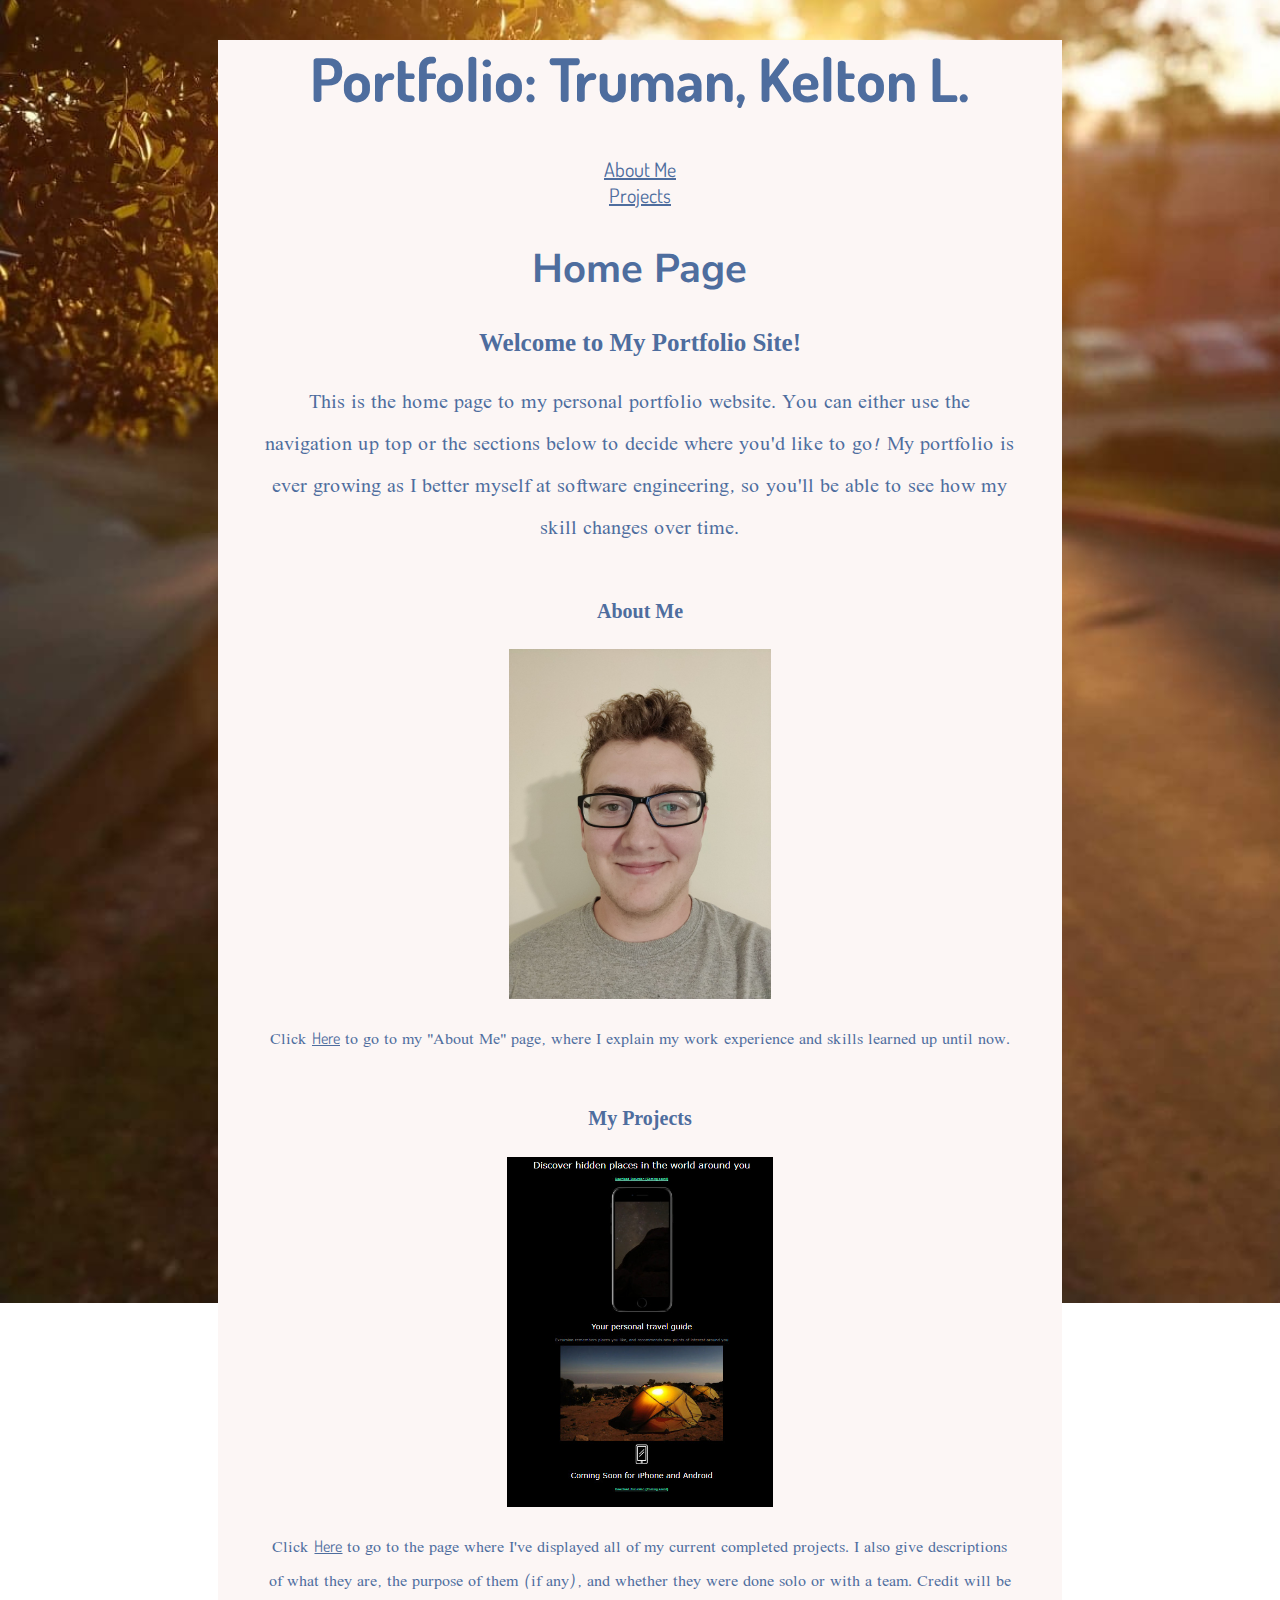
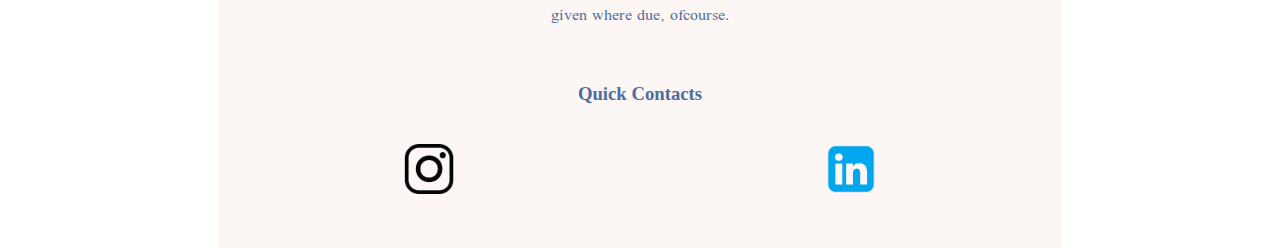
==== index.html @ 9098d381 "Major Design Changes" ====
<!DOCTYPE html>
<html>
    <head>
        <link rel="stylesheet" href="./style.css">
    </head>
    <body>
        <div class="parallax"></div>
        <header>
            <div class="top">
                <h1>Portfolio: Truman, Kelton L.</h1>
            </div>
            <nav>
                <ul>
                    <li><a href="About Page/index.html">About Me</a></li>
                    <li><a href="Projects Page/index.html">Projects</a></li>
                </ul>
            </nav>
            <h2>Home Page</h2>
        </header>
        <main>
            <section class="introduction">
                <h3>Welcome to My Portfolio Site!</h3>
                    <p>This is the home page to my personal portfolio website. You can either use the navigation up top or the sections below to decide where you'd like to go! My portfolio is ever growing as I better myself at software engineering, so you'll be able to see how my skill changes over time.</p>
            </section>
            <section class="about">
                <h4>About Me</h4>
                    <img src="./All Media/Home/selfie.jpg" alt="Picture of Kelton Truman">
                    <p>Click <a href="About Page/index.html">Here</a> to go to my "About Me" page, where I explain my work experience and skills learned up until now.</p>
            </section>
            <section class="projects">
                <h4>My Projects</h4>
                    <img src="./All Media/Home/projects.jpg" alt="Projects Preview">
                    <p>Click <a href="Projects Page/index.html">Here</a> to go to the page where I've displayed all of my current completed projects. I also give descriptions of what they are, the purpose of them (if any), and whether they were done solo or with a team. Credit will be given where due, ofcourse.</p>
            </section>
        </main>
        <footer>
            <h3>Quick Contacts</h3>
            <div class="contacts">
                <p class="contact"><a href="https://www.instagram.com/trumaniac_hd/" target="_blank"><img src="./All Media/Home/instalogo.png" alt="Instagram Logo"></a></p>
                <p class="contact"><a href="https://www.linkedin.com/in/kelton-truman-414215252" target="_blank"><img src="./All Media/Home/linkedinlogo.png" alt="Linked In Logo"></a></p> 
            </div>
        </footer>
    </body>
</html>
---- style.css ----
@import url('https://fonts.googleapis.com/css2?family=Dosis:wght@300&family=Nunito+Sans:wght@700&family=Tai+Heritage+Pro&display=swap');
/* 
Potential Color Scheme (Could Change Later)
Dark Navy Blue: #00005a
Perfect Grey: #969696
White: #ffffff
Light Blue: #88a4dd
Fonts:
"Dosis"
"Nunito Sans"
"Tai Heritage Pro"
*/
* {
    text-align: center;
    color: #4e6d9e;
}
html {
        /*First time doing parallax!*/
        background-image: url(./All\ Media/Home/parallax.jpg);
        padding: 0px;
        min-height: 500px;
        width: 100%;
        background-attachment: fixed;
        background-position: left;
        background-repeat: no-repeat;
        background-size: cover;
}
body {
    background-color: #fcf6f5;
    width: 66%;
    margin: auto;
}
h1 {
    font-family: "Dosis";
    font-size: 60px;
}
h2 {
    font-family: "Nunito Sans";
    font-size: 40px;
}
h4  {
    font-size: 20px;
}
nav {
    margin: auto;
}
ul {
    padding: 0px;
    list-style-type: none;
    margin: auto;
    display: inline;
    width: 100%;
    text-align: center;
    justify-content: space-evenly;
    align-items: center;
}
li {
    margin: auto;
    padding: 0px;
    font-size: 20px;
    width: 100%;
    text-align: center;
}
a {
    font-family: "Dosis";
}
a:hover {
    color: lightblue;
}
p {
    width: 750px;
    margin: 20px auto 50px auto;
    font-family: "Tai Heritage Pro";
 }
 .introduction h3 {
    font-size: 25px;
 }
 .introduction p {
    font-size: 20px;
 }
 .about img {
    width: auto;
    height: 350px;
 }
 .projects img {
    width: auto;
    height: 350px;
 }
.parallax {

 }
.contacts{
    display: flex;
    align-items: center;
    justify-content: space-evenly;
}
.contact{
    display: flex;
    justify-content: center;
}
.contact img {
    width: auto;
    height: 50px;
}
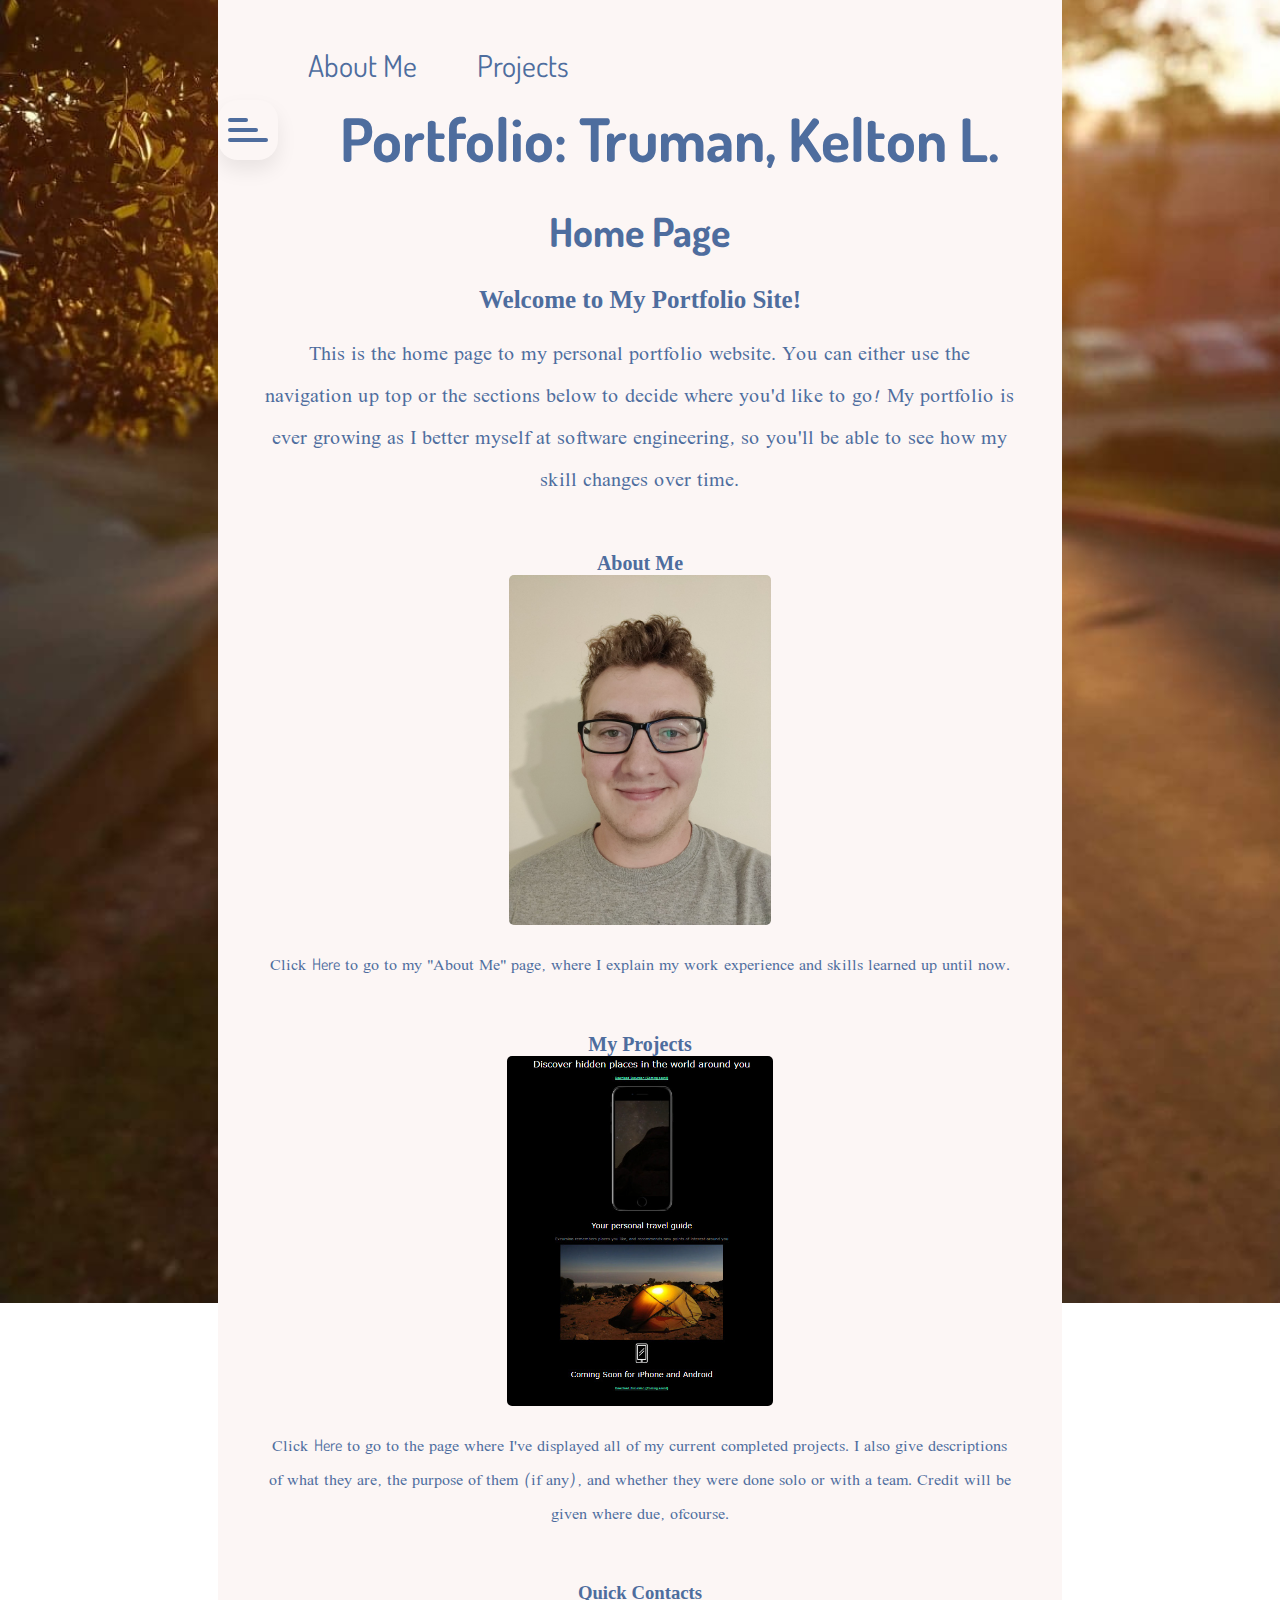
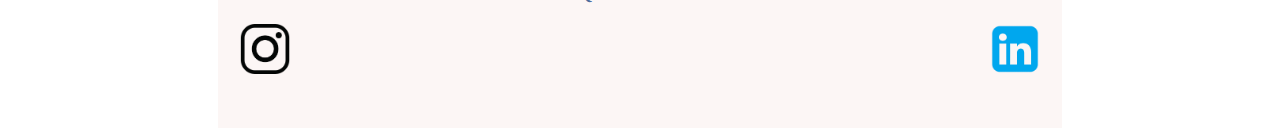
==== commit c0e87844: "Hamburger Menu Icon" ====
--- a/index.html
+++ b/index.html
@@ -6,15 +6,20 @@
     <body>
         <div class="parallax"></div>
         <header>
+            <nav class="navbar">
+                <ul class="nav-menu">
+                    <li><a href="About Page/index.html" class="nav-about">About Me</a></li>
+                    <li><a href="Projects Page/index.html" class="nav-projects">Projects</a></li>
+                </ul>
+            </nav> 
             <div class="top">
+                <div class="toggleNav">
+                    <span></span>
+                    <span></span>
+                    <span></span>
+                </div>
                 <h1>Portfolio: Truman, Kelton L.</h1>
             </div>
-            <nav>
-                <ul>
-                    <li><a href="About Page/index.html">About Me</a></li>
-                    <li><a href="Projects Page/index.html">Projects</a></li>
-                </ul>
-            </nav>
             <h2>Home Page</h2>
         </header>
         <main>
@@ -40,5 +45,7 @@
                 <p class="contact"><a href="https://www.linkedin.com/in/kelton-truman-414215252" target="_blank"><img src="./All Media/Home/linkedinlogo.png" alt="Linked In Logo"></a></p> 
             </div>
         </footer>
+        <script src="app.js"></script>
     </body>
-</html>+</html>
+
--- a/style.css
+++ b/style.css
@@ -11,8 +11,11 @@
 "Tai Heritage Pro"
 */
 * {
+    margin: 0;
+    padding: 0;
     text-align: center;
     color: #4e6d9e;
+    box-sizing: border-box;
 }
 html {
         /*First time doing parallax!*/
@@ -25,7 +28,15 @@
         background-repeat: no-repeat;
         background-size: cover;
 }
+header {
+    width: 100%;
+    padding-top: 30px;
+}
 body {
+    display: flex;
+    flex-direction: column;
+    justify-content: center;
+    align-items: center;
     background-color: #fcf6f5;
     width: 66%;
     margin: auto;
@@ -33,10 +44,12 @@
 h1 {
     font-family: "Dosis";
     font-size: 60px;
+    margin: auto;
 }
 h2 {
-    font-family: "Nunito Sans";
+    font-family: "Dosis";
     font-size: 40px;
+    padding: 30px 0px;
 }
 h4  {
     font-size: 20px;
@@ -44,25 +57,14 @@
 nav {
     margin: auto;
 }
-ul {
-    padding: 0px;
-    list-style-type: none;
-    margin: auto;
-    display: inline;
-    width: 100%;
-    text-align: center;
-    justify-content: space-evenly;
-    align-items: center;
-}
 li {
-    margin: auto;
-    padding: 0px;
-    font-size: 20px;
-    width: 100%;
-    text-align: center;
+    list-style: none;
+    padding: 0px 30px;
+    font-size: 30px;
 }
 a {
     font-family: "Dosis";
+    text-decoration: none;
 }
 a:hover {
     color: lightblue;
@@ -71,6 +73,19 @@
     width: 750px;
     margin: 20px auto 50px auto;
     font-family: "Tai Heritage Pro";
+ }
+ .navbar {
+    min-height: 70px;
+    display: flex;
+    justify-content: space-between;
+    align-items: center;
+    padding: 0 30px;
+ }
+ .nav-menu {
+    display: flex;
+    justify-content: space-between;
+    align-items: center;
+    padding: 0px 30px;
  }
  .introduction h3 {
     font-size: 25px;
@@ -81,13 +96,12 @@
  .about img {
     width: auto;
     height: 350px;
+    border-radius: 5px;
  }
  .projects img {
     width: auto;
     height: 350px;
- }
-.parallax {
-
+    border-radius: 5px;
  }
 .contacts{
     display: flex;
@@ -101,4 +115,57 @@
 .contact img {
     width: auto;
     height: 50px;
+    transition: height 0.2s;
 }
+.contact img:hover {
+    height: 60px;
+}
+.toggleNav {
+    position: relative;
+    height: 60px;
+    width: 60px;
+    background: #fcf6f5;
+    box-shadow: 0 10px 20px rgba(0,0,0,0.08);
+    border-radius: 20px;
+    display: flex;
+    justify-content: center;
+    align-items: center;
+    cursor: pointer;
+}
+.toggleNav span {
+    position: absolute;
+    width: 40px;
+    height: 4px;
+    background: #4e6d9e;
+    border-radius: 5px;
+    transition: 0.15s;
+}
+.toggleNav span:nth-child(1) {
+    transform: translateY(-10px);
+    width: 20px;
+    left: 10px;
+}
+.toggleNav span:nth-child(2) {
+    width: 30px;
+    left: 10px;
+}
+.toggleNav span:nth-child(3) {
+    transform: translateY(10px);
+    width: 40px;
+}
+.toggleNav.active span:nth-child(1) {
+    width: 40px;
+    transform: translateY(0px) rotate(45deg);
+}
+.toggleNav.active span:nth-child(2) {
+    transform: translateX(60px);
+    opacity: 0;
+}
+.toggleNav.active span:nth-child(3) {
+    transform: translateY(0px) rotate(-45deg);
+}
+.top {
+    display: flex;
+    justify-content: space-between;
+    width: 100%;
+}
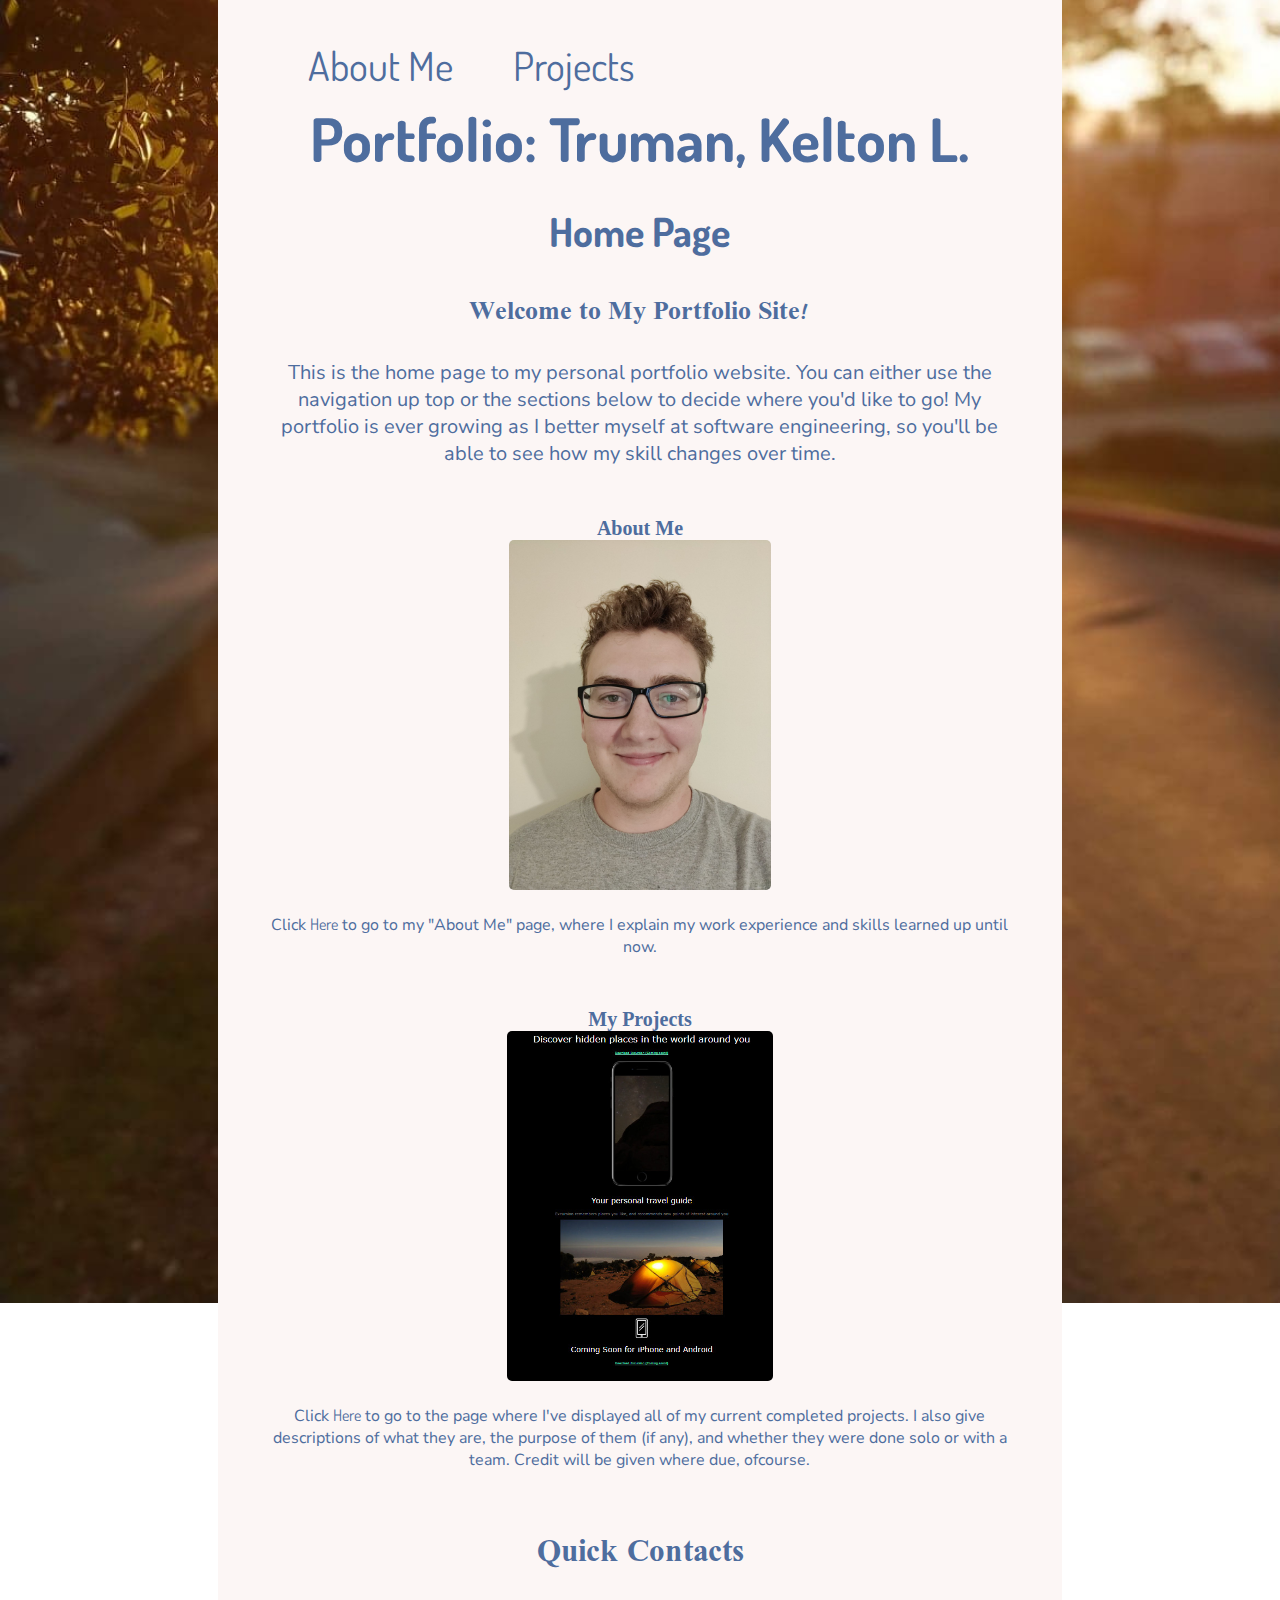
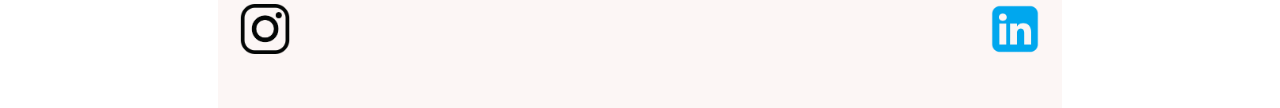
==== commit 002c0c1f: "Completed v1 Home Page" ====
--- a/index.html
+++ b/index.html
@@ -1,15 +1,14 @@
 <!DOCTYPE html>
 <html>
     <head>
-        <link rel="stylesheet" href="./style.css">
+        <link rel="stylesheet" href="style.css">
     </head>
     <body>
-        <div class="parallax"></div>
         <header>
             <nav class="navbar">
                 <ul class="nav-menu">
-                    <li><a href="About Page/index.html" class="nav-about">About Me</a></li>
-                    <li><a href="Projects Page/index.html" class="nav-projects">Projects</a></li>
+                    <li><a href="About Page/index.html" class="nav-about navlink">About Me</a></li>
+                    <li><a href="Projects Page/index.html" class="nav-projects navlink">Projects</a></li>
                 </ul>
             </nav> 
             <div class="top">
@@ -45,7 +44,7 @@
                 <p class="contact"><a href="https://www.linkedin.com/in/kelton-truman-414215252" target="_blank"><img src="./All Media/Home/linkedinlogo.png" alt="Linked In Logo"></a></p> 
             </div>
         </footer>
-        <script src="app.js"></script>
     </body>
+    <script src="app.js"></script>
 </html>
 
--- a/style.css
+++ b/style.css
@@ -42,14 +42,18 @@
     margin: auto;
 }
 h1 {
-    font-family: "Dosis";
+    font-family: "Dosis", "Geneva", "Arial";
     font-size: 60px;
     margin: auto;
 }
 h2 {
-    font-family: "Dosis";
+    font-family: "Dosis", "Geneva", "Arial";
     font-size: 40px;
     padding: 30px 0px;
+}
+h3 {
+    font-family: "Tai Heritage Pro", "Times New Roman";
+    font-size: 30px;
 }
 h4  {
     font-size: 20px;
@@ -63,7 +67,7 @@
     font-size: 30px;
 }
 a {
-    font-family: "Dosis";
+    font-family: "Dosis", "Geneva", "Arial";
     text-decoration: none;
 }
 a:hover {
@@ -72,20 +76,27 @@
 p {
     width: 750px;
     margin: 20px auto 50px auto;
-    font-family: "Tai Heritage Pro";
+    font-family: "Nunito Sans", "Times New Roman";
  }
  .navbar {
     min-height: 70px;
     display: flex;
     justify-content: space-between;
     align-items: center;
-    padding: 0 30px;
+    padding: 0px 30px;
  }
  .nav-menu {
     display: flex;
     justify-content: space-between;
     align-items: center;
     padding: 0px 30px;
+ }
+ .navlink {
+    transition: 0.7s ease;
+    font-size: 40px;
+ }
+ .navlink:hover {
+    font-size: 40px;
  }
  .introduction h3 {
     font-size: 25px;
@@ -127,7 +138,7 @@
     background: #fcf6f5;
     box-shadow: 0 10px 20px rgba(0,0,0,0.08);
     border-radius: 20px;
-    display: flex;
+    display: none;
     justify-content: center;
     align-items: center;
     cursor: pointer;
@@ -169,3 +180,58 @@
     justify-content: space-between;
     width: 100%;
 }
+@media(max-width:1100px){
+    body {
+        width: 100%;
+    }
+    h1 {
+        font-size: 30px;
+    }
+    h2 {
+        font-size: 25px;
+    }
+    h3 {
+        font-size: 20px;
+    }
+    h4 {
+        font-size: 20px;
+    }
+    p {
+        max-width: 700px;
+    }
+    .introduction h3 {
+        font-size: 20px;
+     }
+     .introduction p {
+        font-size: 15px;
+        max-width: 700px;
+        min-width: none;
+     }
+     .contacts {
+        max-width: 450px;
+        min-width: none;
+     }
+     .toggleNav{
+        display: flex;
+        position: fixed;
+    }
+    .navbar, .nav-menu {
+        height: 200px;
+        position: fixed;
+        transition: .3s;
+        background-color: #fcf6f5;
+        padding: 30px 0px;
+        left:-30%;
+        flex-direction: column;
+        overflow: hidden;
+        opacity: 0;
+        top: 70px;
+    }
+    .nav-menu.active, .navbar.active {
+        left: 0%;
+        opacity: 1;
+        top: 70px;
+        justify-content: space-evenly;
+    }
+
+}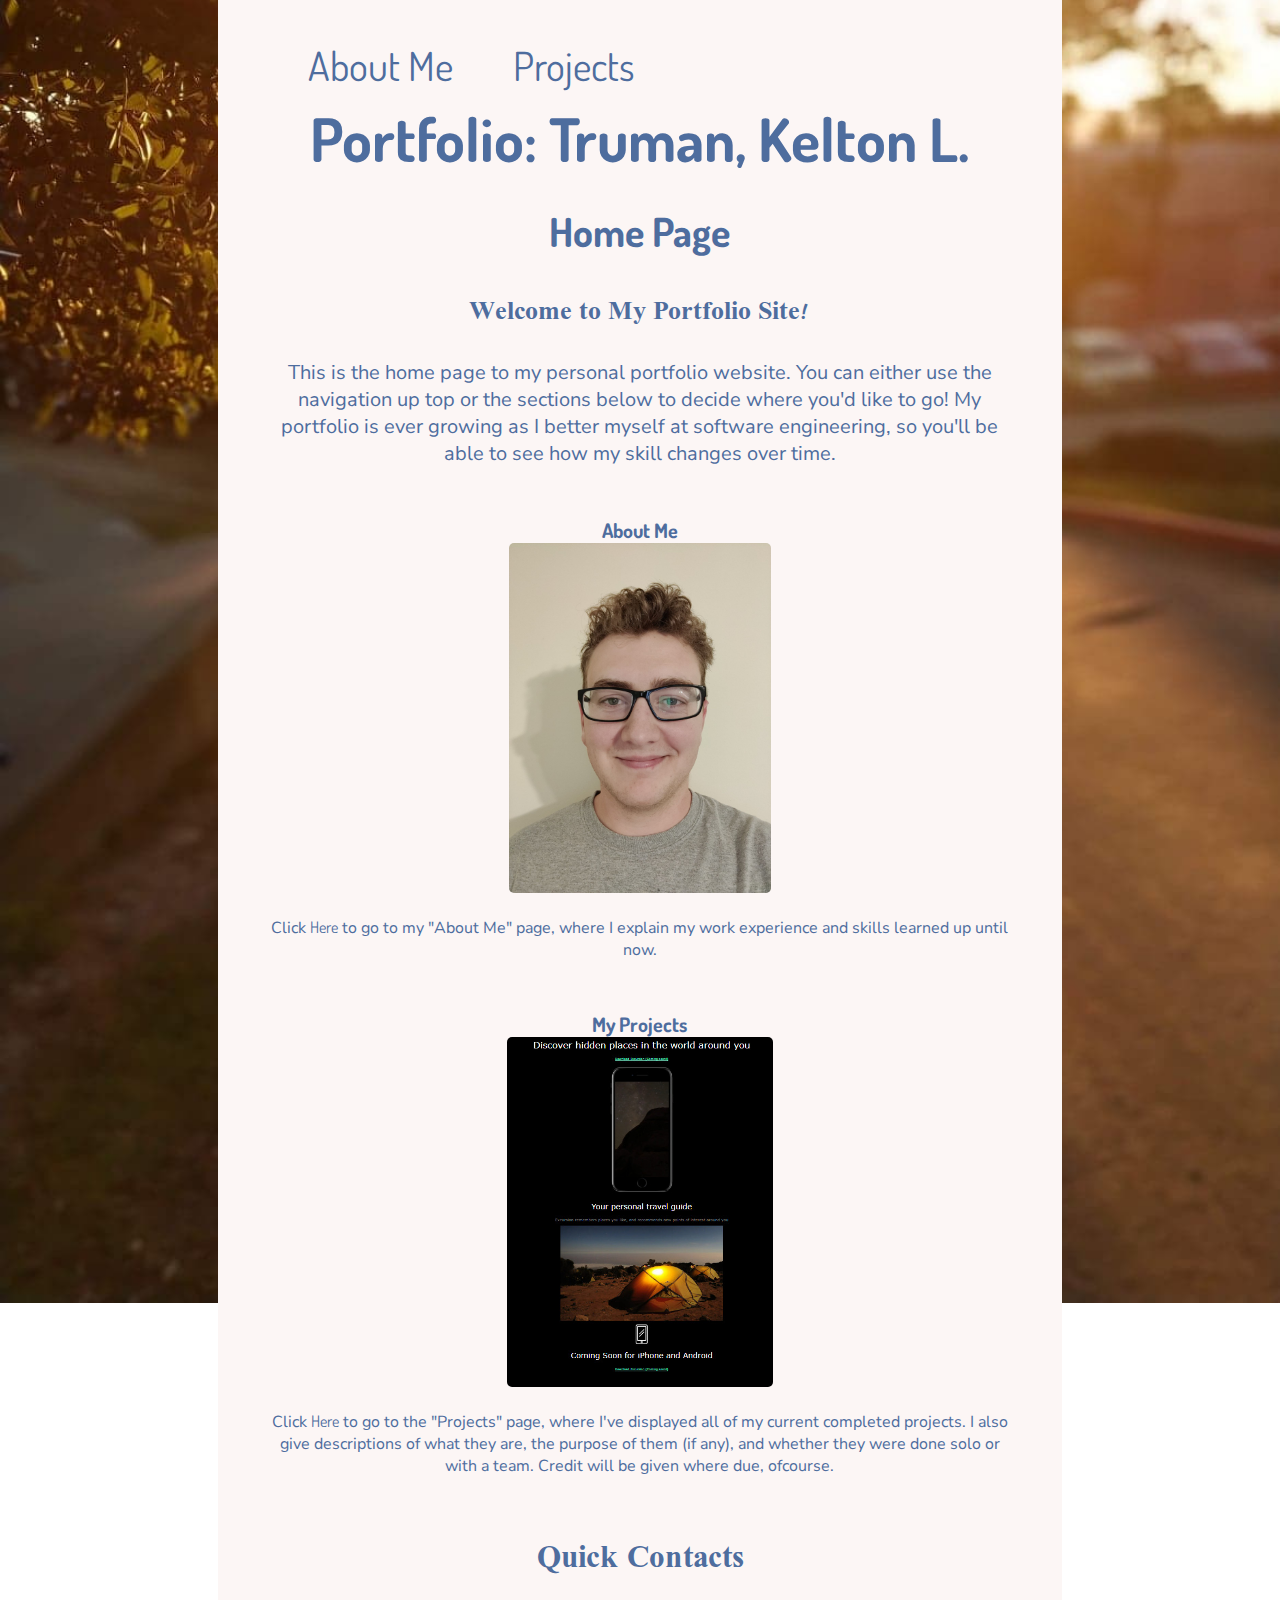
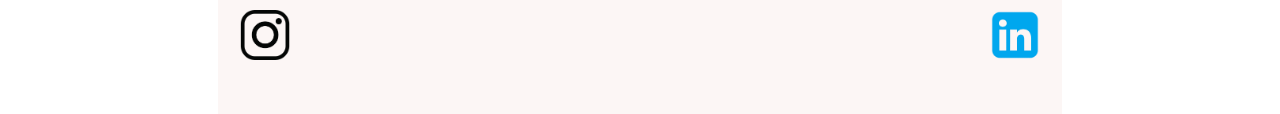
==== commit 6e14d3e8: "General Reorg, Better Mobile Compatability" ====
--- a/index.html
+++ b/index.html
@@ -28,20 +28,20 @@
             </section>
             <section class="about">
                 <h4>About Me</h4>
-                    <img src="./All Media/Home/selfie.jpg" alt="Picture of Kelton Truman">
+                    <a href="./About Page/index.html"><img src="./Media/selfie.jpg" alt="Picture of Kelton Truman" class="imageEx"></a>
                     <p>Click <a href="About Page/index.html">Here</a> to go to my "About Me" page, where I explain my work experience and skills learned up until now.</p>
             </section>
             <section class="projects">
                 <h4>My Projects</h4>
-                    <img src="./All Media/Home/projects.jpg" alt="Projects Preview">
-                    <p>Click <a href="Projects Page/index.html">Here</a> to go to the page where I've displayed all of my current completed projects. I also give descriptions of what they are, the purpose of them (if any), and whether they were done solo or with a team. Credit will be given where due, ofcourse.</p>
+                    <a href="./Projects Page/index.html"><img src="./Media/projects.jpg" alt="Projects Preview" class="imageEx2"></a>
+                    <p>Click <a href="Projects Page/index.html">Here</a> to go to the "Projects" page, where I've displayed all of my current completed projects. I also give descriptions of what they are, the purpose of them (if any), and whether they were done solo or with a team. Credit will be given where due, ofcourse.</p>
             </section>
         </main>
         <footer>
             <h3>Quick Contacts</h3>
             <div class="contacts">
-                <p class="contact"><a href="https://www.instagram.com/trumaniac_hd/" target="_blank"><img src="./All Media/Home/instalogo.png" alt="Instagram Logo"></a></p>
-                <p class="contact"><a href="https://www.linkedin.com/in/kelton-truman-414215252" target="_blank"><img src="./All Media/Home/linkedinlogo.png" alt="Linked In Logo"></a></p> 
+                <p class="contact"><a href="https://www.instagram.com/trumaniac_hd/" target="_blank"><img src="./Media/instalogo.png" alt="Instagram Logo" class="contactImg"></a></p>
+                <p class="contact"><a href="https://www.linkedin.com/in/kelton-truman-414215252" target="_blank"><img src="./Media/linkedinlogo.png" alt="Linked In Logo" class="contactImg"></a></p> 
             </div>
         </footer>
     </body>
--- a/style.css
+++ b/style.css
@@ -19,7 +19,7 @@
 }
 html {
         /*First time doing parallax!*/
-        background-image: url(./All\ Media/Home/parallax.jpg);
+        background-image: url(./Media/parallax.jpg);
         padding: 0px;
         min-height: 500px;
         width: 100%;
@@ -56,6 +56,7 @@
     font-size: 30px;
 }
 h4  {
+    font-family: "Dosis", 'Times New Roman';
     font-size: 20px;
 }
 nav {
@@ -78,6 +79,11 @@
     margin: 20px auto 50px auto;
     font-family: "Nunito Sans", "Times New Roman";
  }
+ .top {
+    display: flex;
+    justify-content: space-between;
+    width: 100%;
+}
  .navbar {
     min-height: 70px;
     display: flex;
@@ -96,42 +102,9 @@
     font-size: 40px;
  }
  .navlink:hover {
-    font-size: 40px;
- }
- .introduction h3 {
-    font-size: 25px;
- }
- .introduction p {
-    font-size: 20px;
- }
- .about img {
-    width: auto;
-    height: 350px;
-    border-radius: 5px;
- }
- .projects img {
-    width: auto;
-    height: 350px;
-    border-radius: 5px;
- }
-.contacts{
-    display: flex;
-    align-items: center;
-    justify-content: space-evenly;
-}
-.contact{
-    display: flex;
-    justify-content: center;
-}
-.contact img {
-    width: auto;
-    height: 50px;
-    transition: height 0.2s;
-}
-.contact img:hover {
-    height: 60px;
-}
-.toggleNav {
+    font-size: 45px;
+ }
+ .toggleNav {
     position: relative;
     height: 60px;
     width: 60px;
@@ -175,17 +148,57 @@
 .toggleNav.active span:nth-child(3) {
     transform: translateY(0px) rotate(-45deg);
 }
-.top {
-    display: flex;
-    justify-content: space-between;
-    width: 100%;
+ .introduction h3 {
+    font-size: 25px;
+ }
+ .introduction p {
+    font-size: 20px;
+ }
+ .about img {
+    width: auto;
+    height: 350px;
+    border-radius: 5px;
+ }
+ .projects img {
+    width: auto;
+    height: 350px;
+    border-radius: 5px;
+ }
+ .imageEx, .imageEx2 {
+    transition: 0.5s;
+ }
+ .imageEx.active, .imageEx2.active {
+    height: 380px;
+    width: auto;
+    box-shadow: 0 10px 20px rgba(0,0,0,0.5);
+ }
+.contacts{
+    display: flex;
+    align-items: center;
+    justify-content: space-evenly;
+}
+.contact{
+    display: flex;
+    justify-content: center;
+}
+.contact img {
+    width: auto;
+    height: 50px;
+    transition: height 0.2s;
+}
+.contact img:hover {
+    height: 60px;
 }
 @media(max-width:1100px){
+    html {
+        background-image: none;
+        background-color: #fcf6f5;
+    }
     body {
         width: 100%;
     }
     h1 {
-        font-size: 30px;
+        font-size: 60px;
     }
     h2 {
         font-size: 25px;
@@ -210,6 +223,14 @@
      .contacts {
         max-width: 450px;
         min-width: none;
+     }
+     .contact img {
+        width: auto;
+        height: 100px;
+     }
+     .contact img:hover{
+        width: auto;
+        height: 120px;
      }
      .toggleNav{
         display: flex;
@@ -233,5 +254,36 @@
         top: 70px;
         justify-content: space-evenly;
     }
+}
 
+@media(max-width:1000px){
+    h1 {
+        font-size: 80px;
+    }
+    h2 {
+        font-size: 50px;
+    }
+    h3 {
+        font-size: 40px;
+    }
+    p {
+        font-size: 30px;
+    }
+    .introduction p {
+        font-size: 30px;
+    }
+    .navlink{
+        font-size: 70px;
+    }
+    .navlink:hover {
+        font-size: 75px;
+     }
+    .about img {
+        width: auto;
+        height: 500px;
+    }
+    .projects img {
+        width: auto;
+        height: 500px;
+    }
 }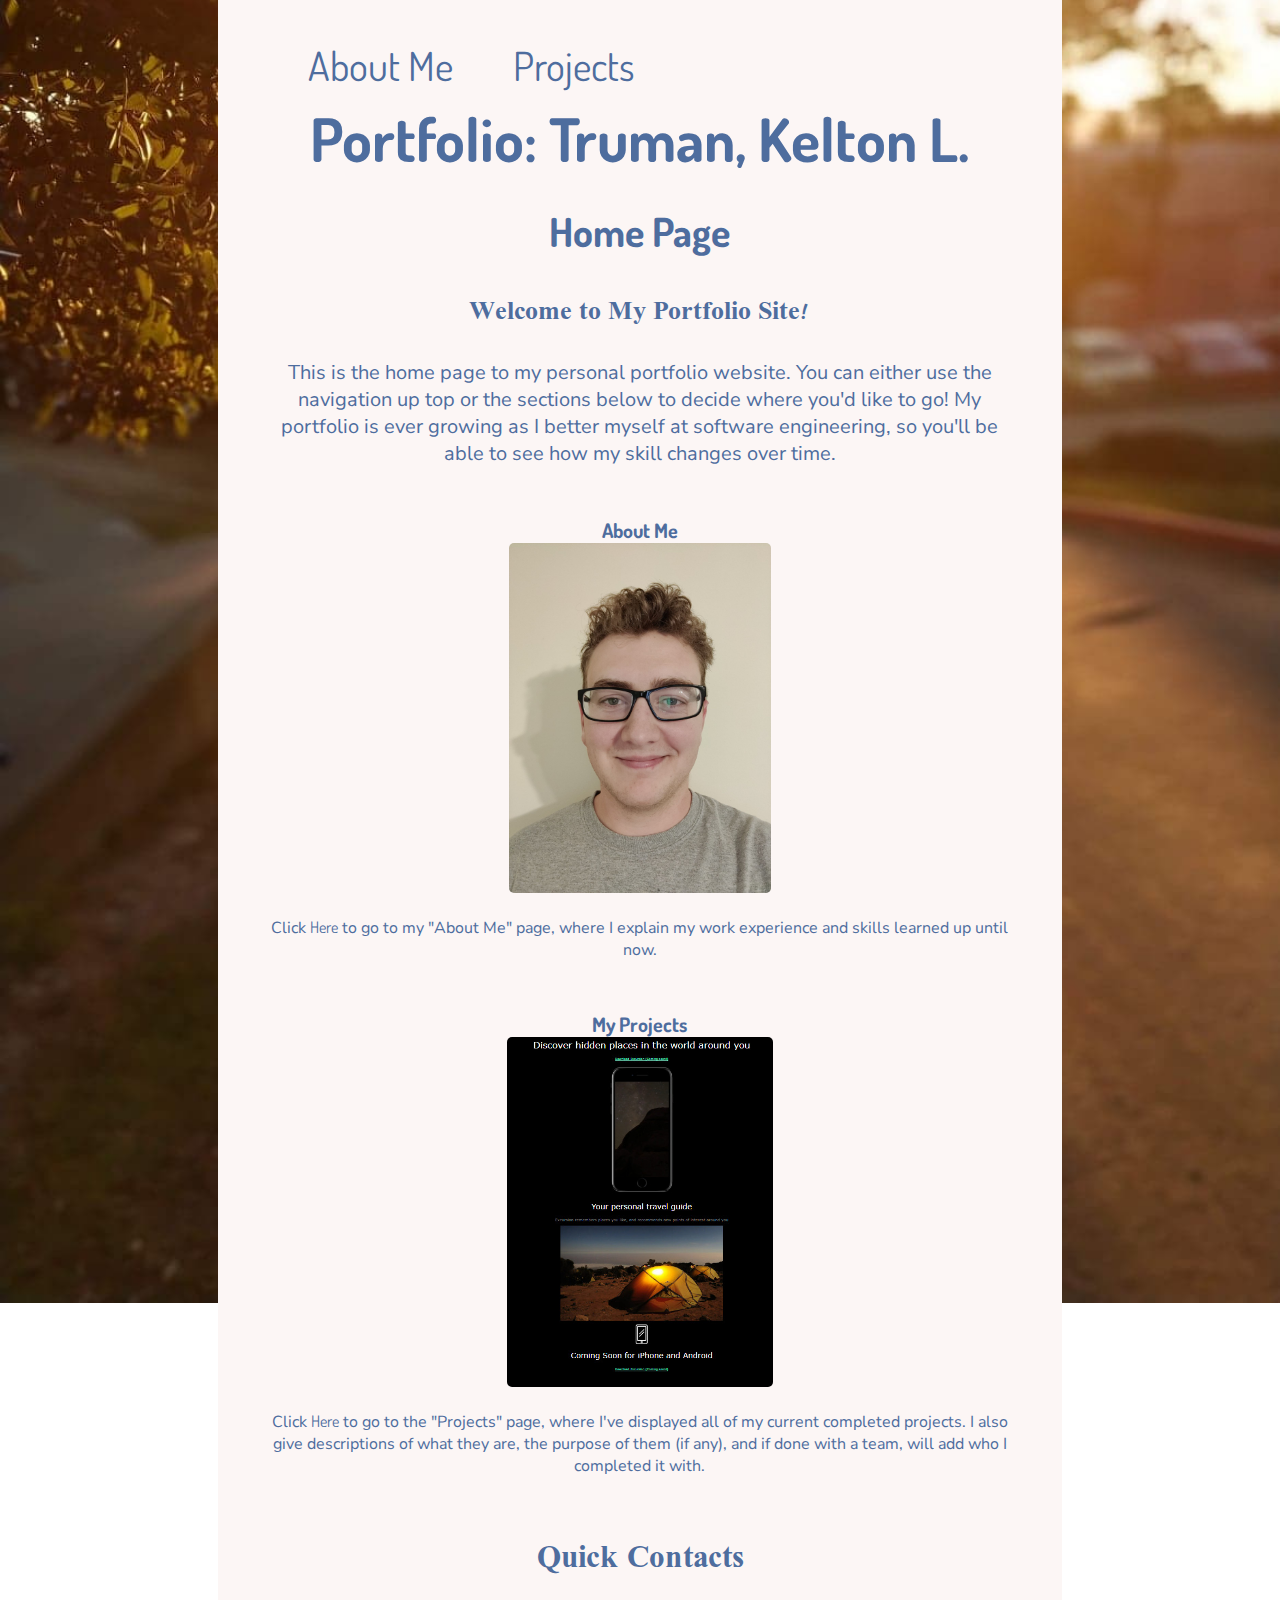
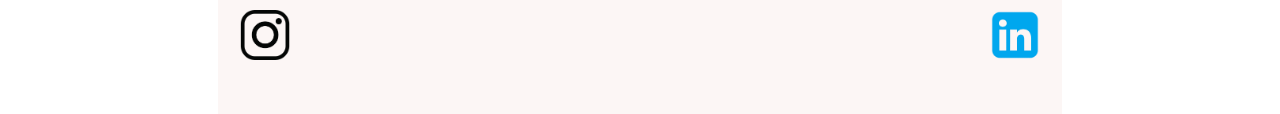
==== commit 70a9e26c: "v1 Portfolio Site Finished" ====
--- a/index.html
+++ b/index.html
@@ -34,7 +34,7 @@
             <section class="projects">
                 <h4>My Projects</h4>
                     <a href="./Projects Page/index.html"><img src="./Media/projects.jpg" alt="Projects Preview" class="imageEx2"></a>
-                    <p>Click <a href="Projects Page/index.html">Here</a> to go to the "Projects" page, where I've displayed all of my current completed projects. I also give descriptions of what they are, the purpose of them (if any), and whether they were done solo or with a team. Credit will be given where due, ofcourse.</p>
+                    <p>Click <a href="Projects Page/index.html">Here</a> to go to the "Projects" page, where I've displayed all of my current completed projects. I also give descriptions of what they are, the purpose of them (if any), and if done with a team, will add who I completed it with.</p>
             </section>
         </main>
         <footer>
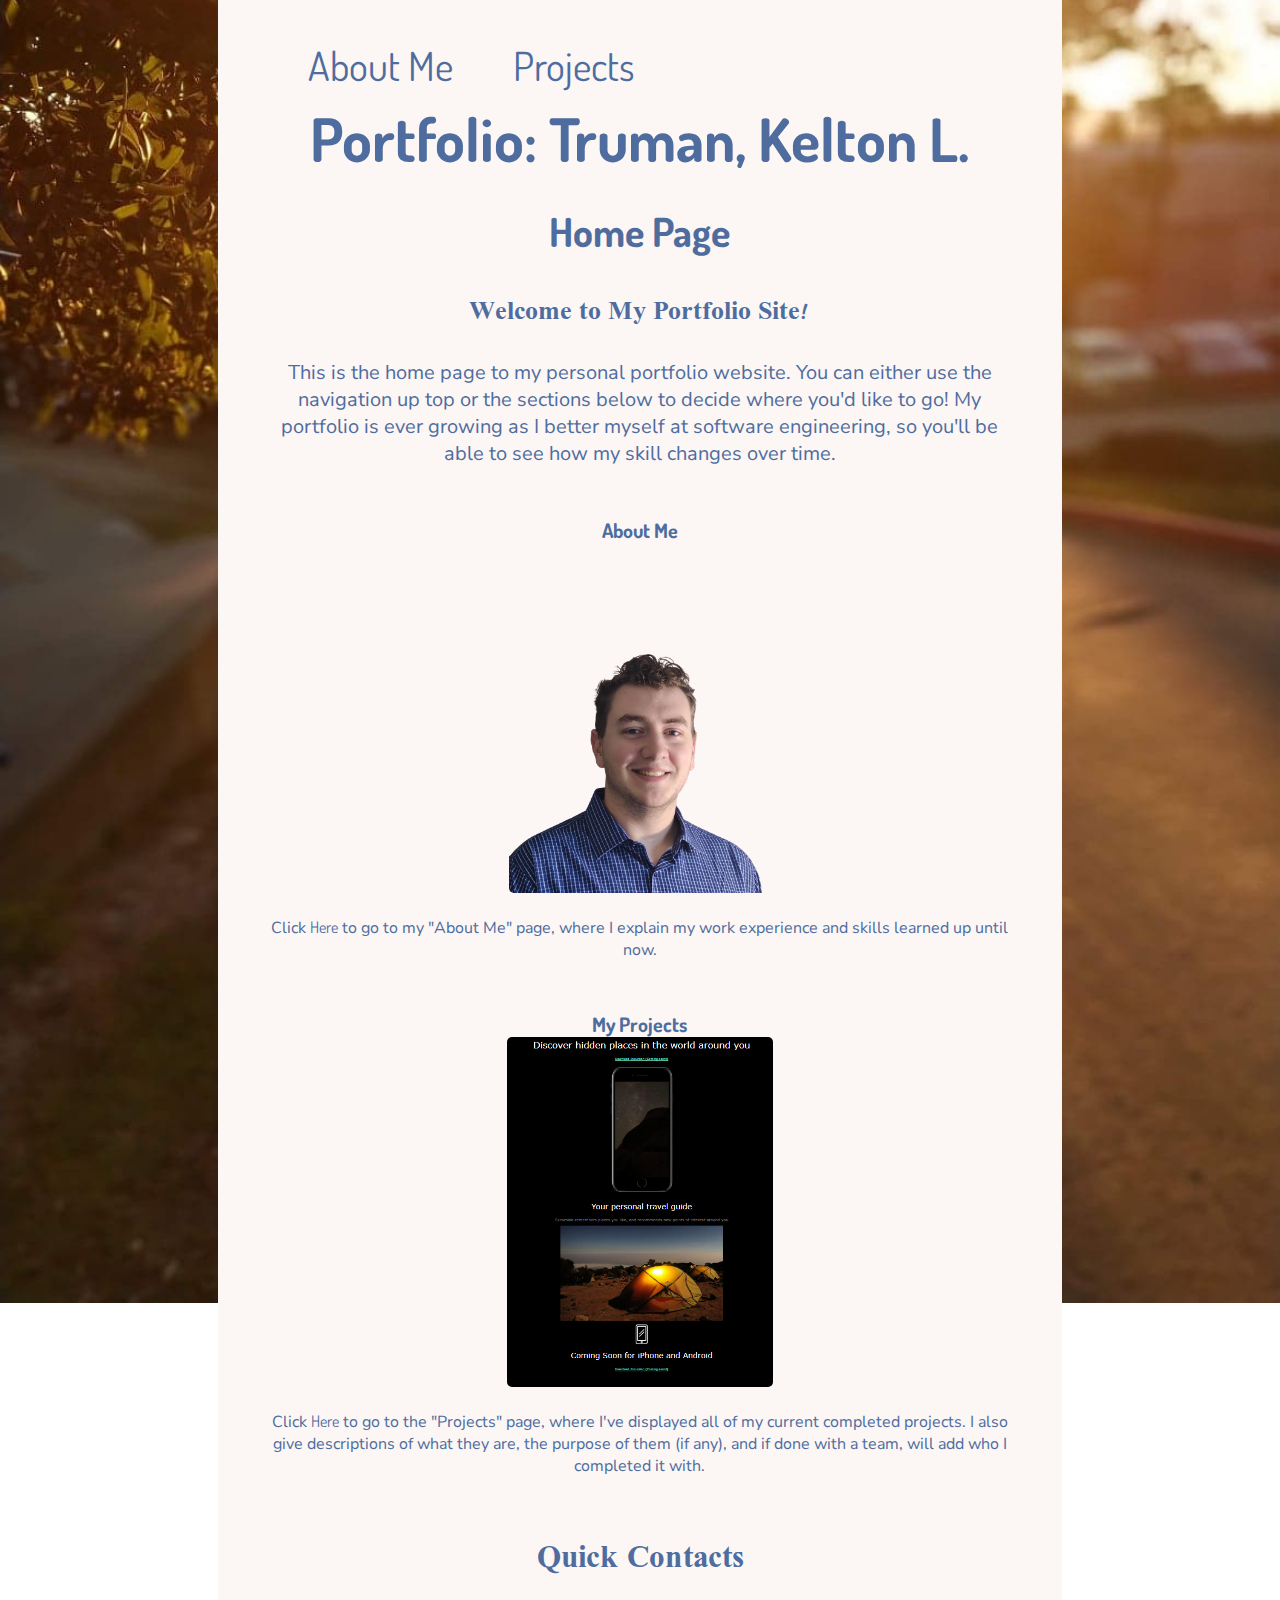
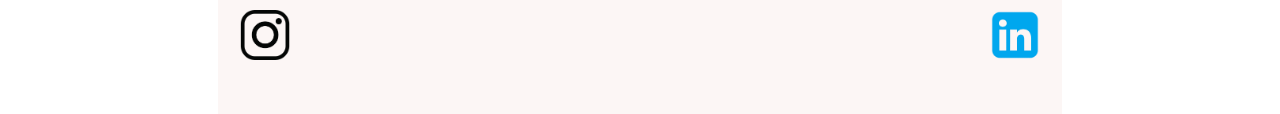
==== commit 319ef4fb: "Numerous Updates" ====
--- a/index.html
+++ b/index.html
@@ -28,7 +28,7 @@
             </section>
             <section class="about">
                 <h4>About Me</h4>
-                    <a href="./About Page/index.html"><img src="./Media/selfie.jpg" alt="Picture of Kelton Truman" class="imageEx"></a>
+                    <a href="./About Page/index.html"><img src="./Media/selfie.png" alt="Picture of Kelton Truman" class="imageEx"></a>
                     <p>Click <a href="About Page/index.html">Here</a> to go to my "About Me" page, where I explain my work experience and skills learned up until now.</p>
             </section>
             <section class="projects">
@@ -47,4 +47,4 @@
     </body>
     <script src="app.js"></script>
 </html>
-
+<!--Update Comment for GitHub Page-->
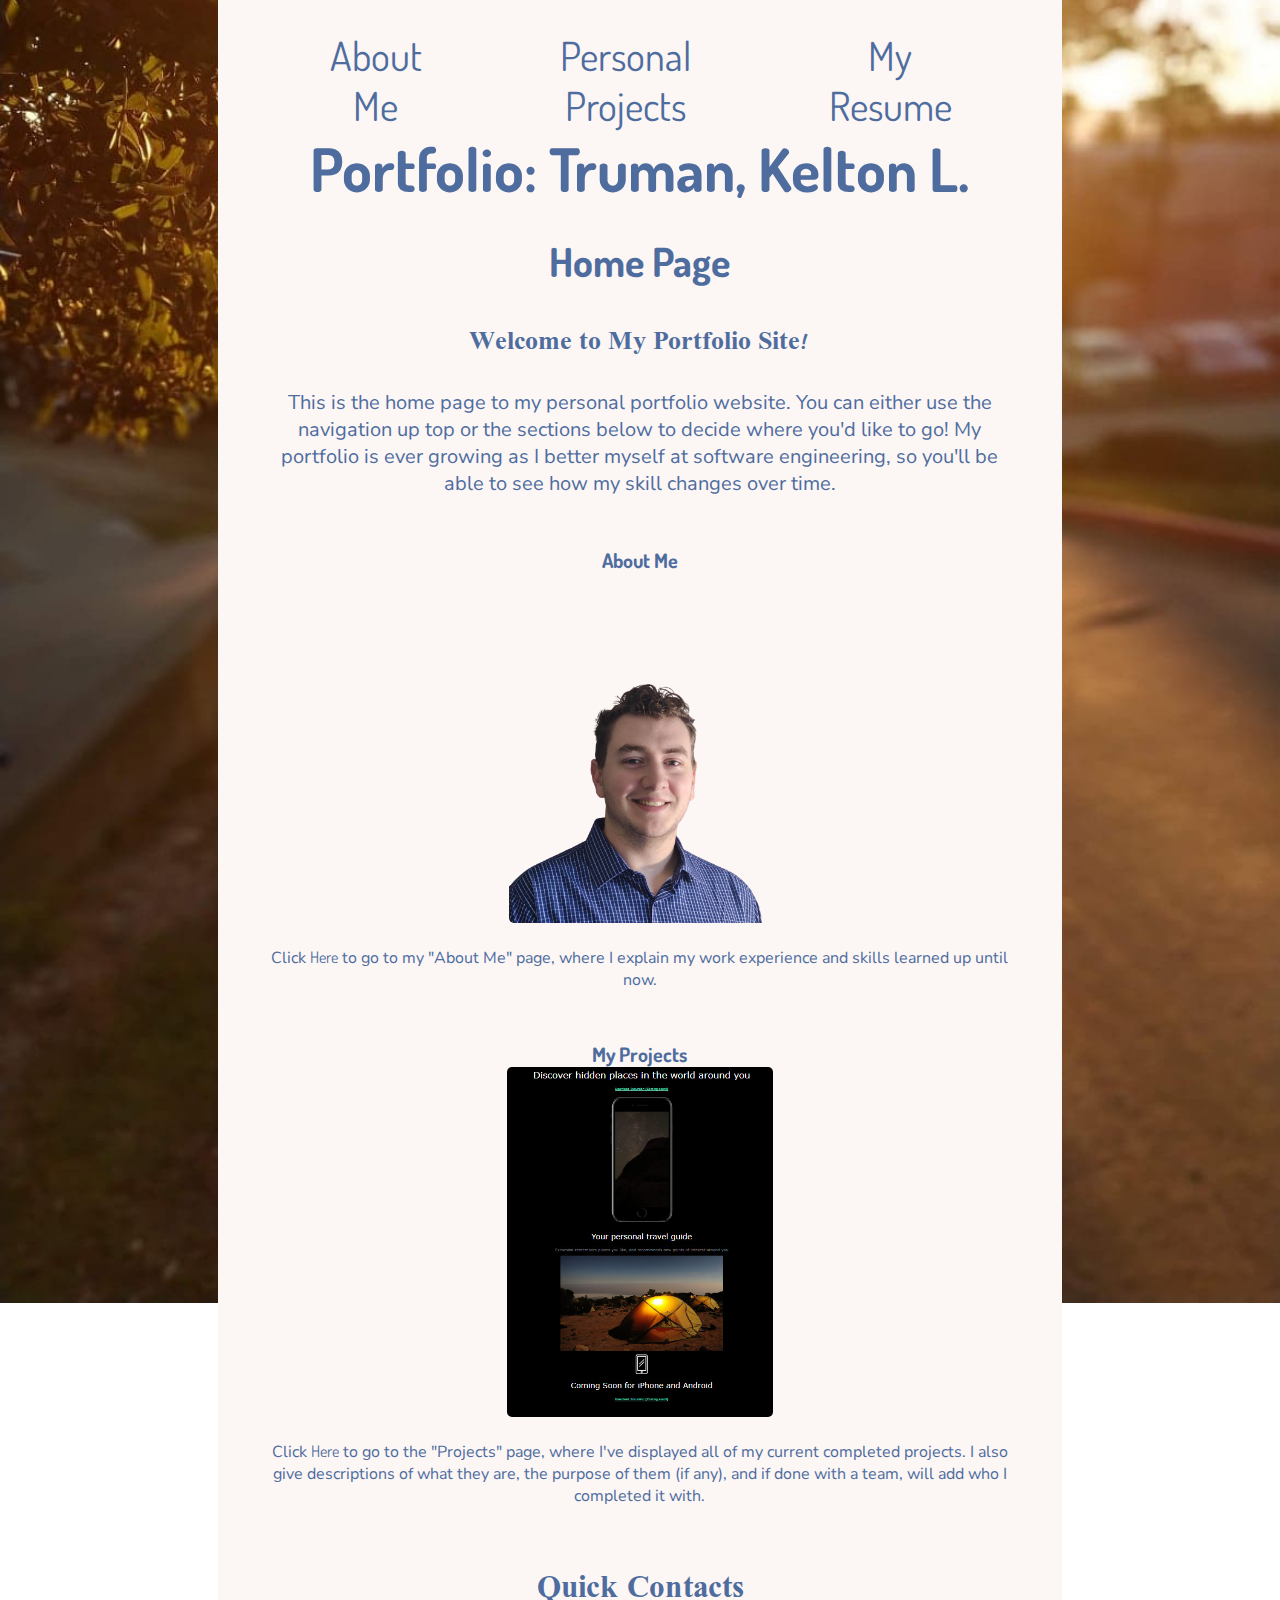
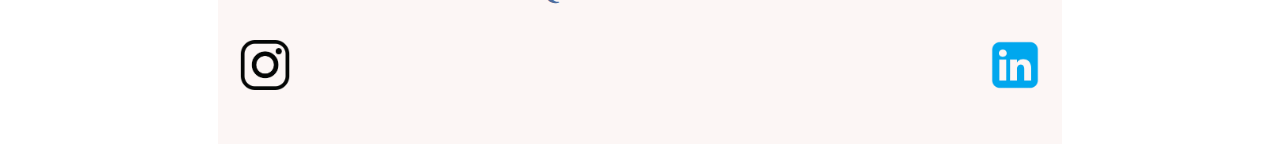
==== commit 22f54e35: "Resume Added" ====
--- a/index.html
+++ b/index.html
@@ -8,7 +8,8 @@
             <nav class="navbar">
                 <ul class="nav-menu">
                     <li><a href="About Page/index.html" class="nav-about navlink">About Me</a></li>
-                    <li><a href="Projects Page/index.html" class="nav-projects navlink">Projects</a></li>
+                    <li><a href="Projects Page/index.html" class="nav-projects navlink">Personal Projects</a></li>
+                    <li><a href="Resume Page/index.html" class="nav-resume navlink">My Resume</a></li>
                 </ul>
             </nav> 
             <div class="top">
